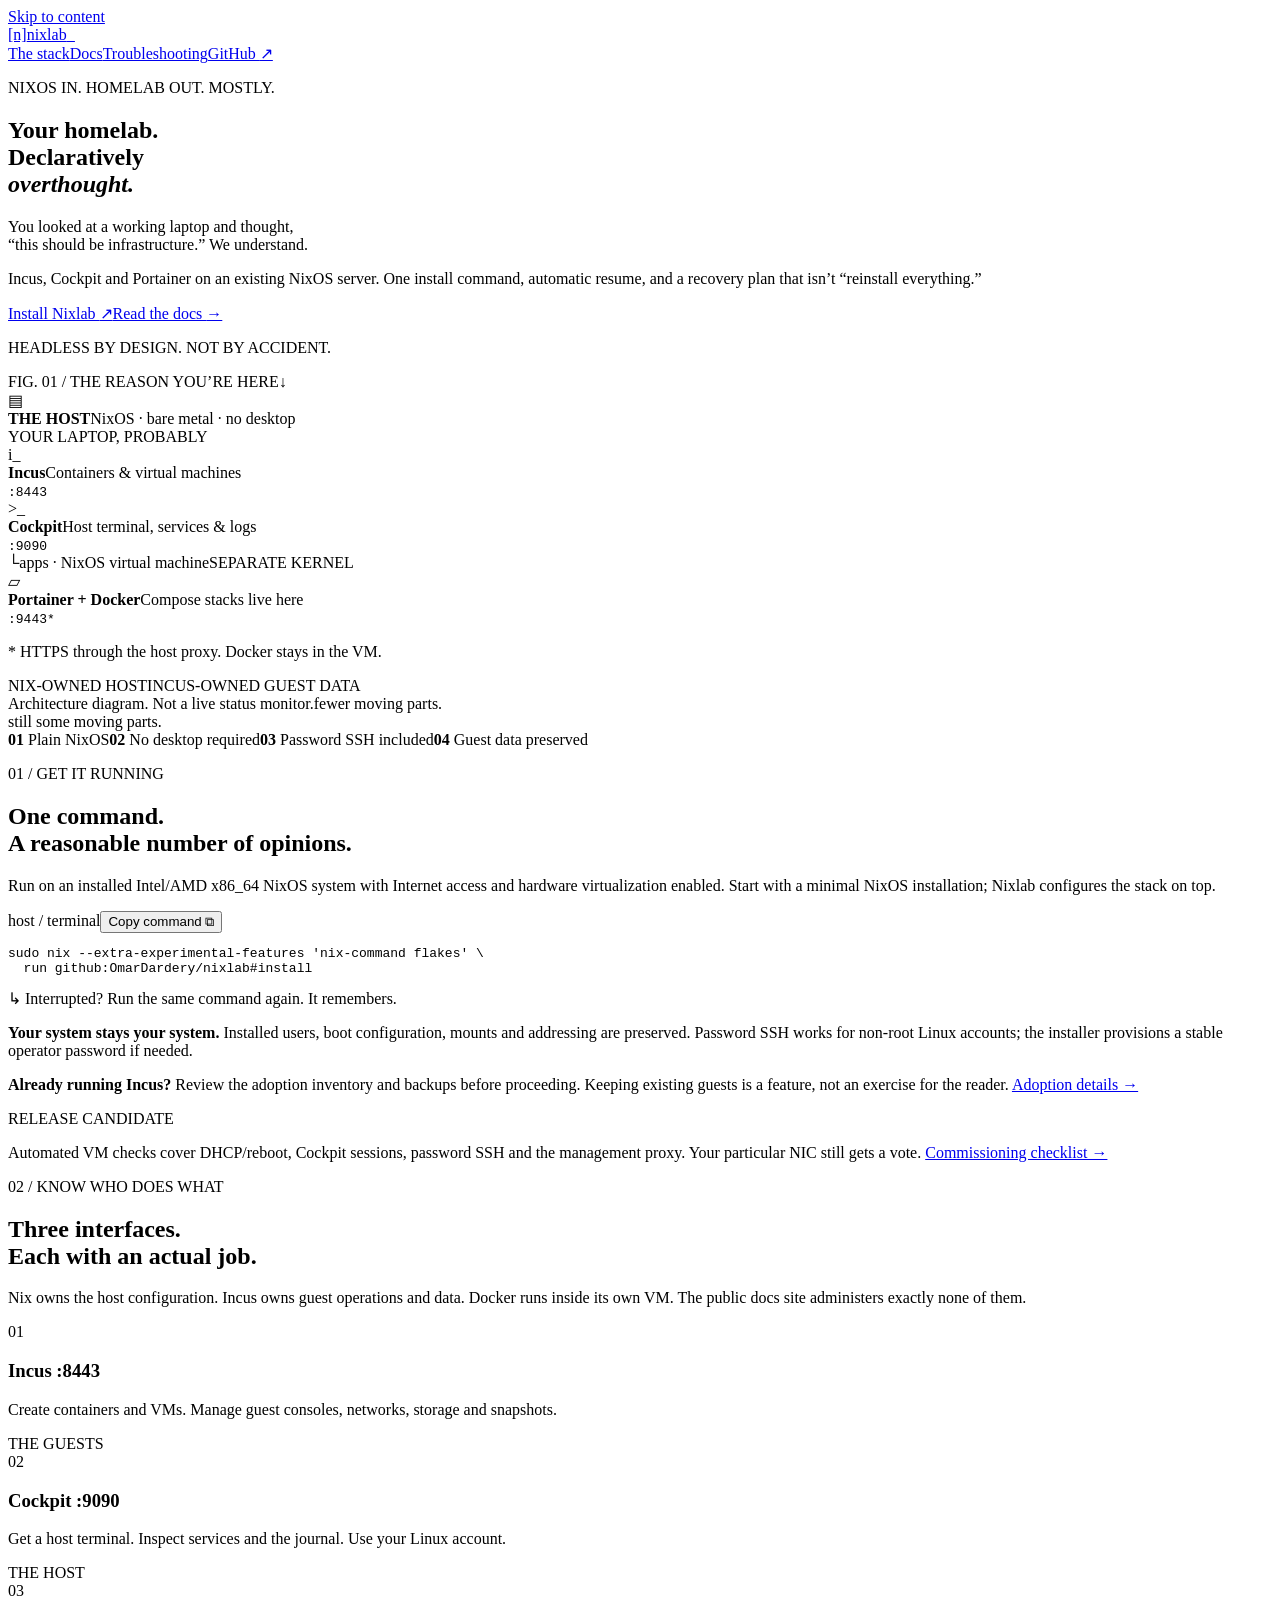
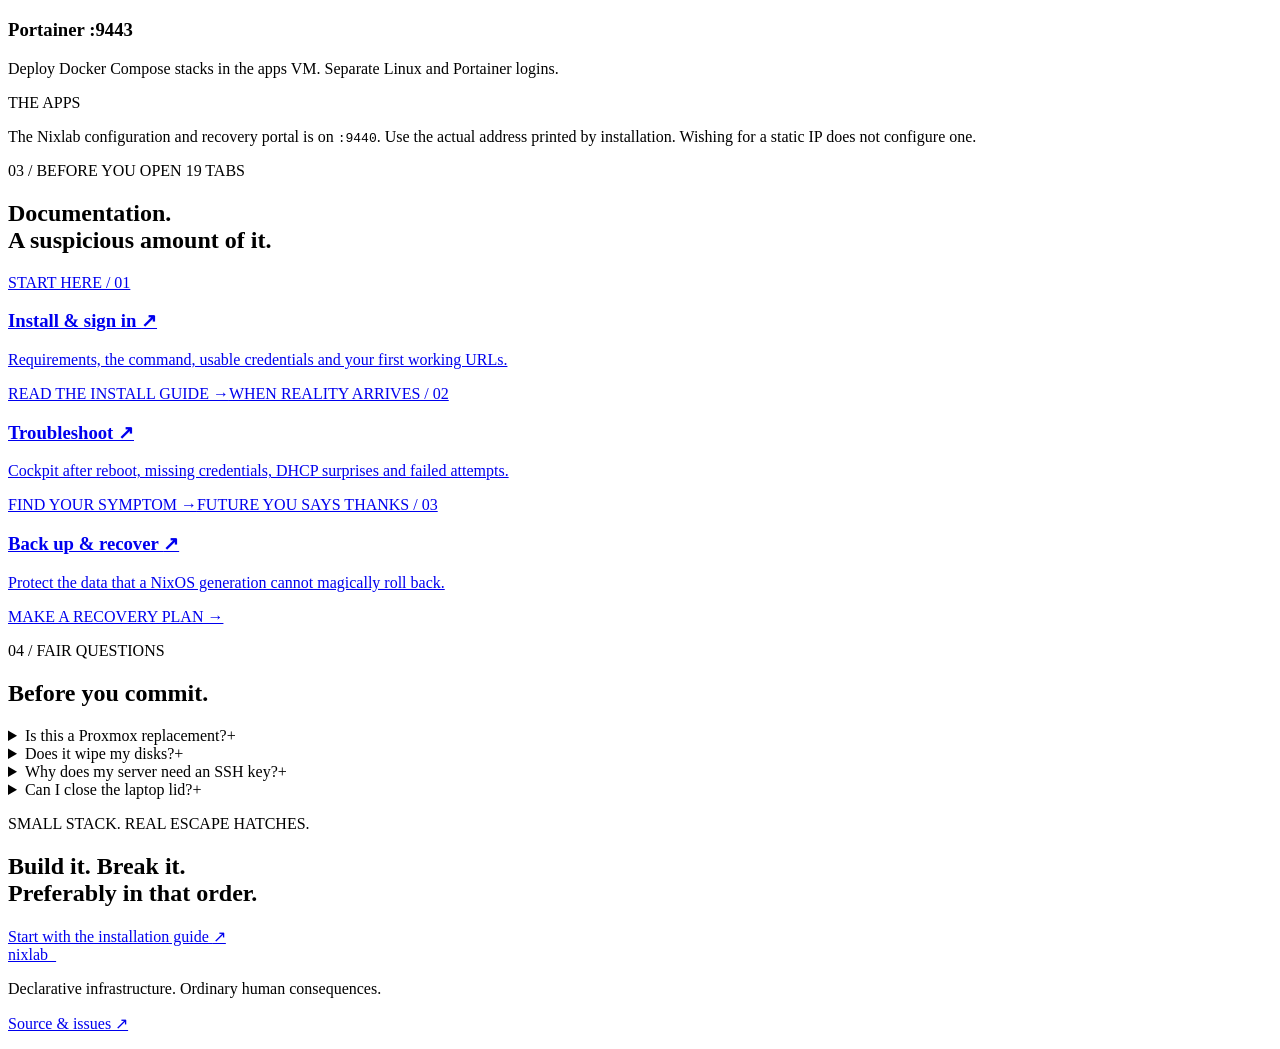
==== website/index.html @ 19901e80 "Add a lightly self-deprecating Nixlab website, searchable docs and GitHub Pages deployment" ====
<!doctype html>
<html lang="en">
<head>
  <meta charset="utf-8">
  <meta name="viewport" content="width=device-width, initial-scale=1">
  <meta name="theme-color" content="#111310">
  <meta name="description" content="Nixlab turns an installed NixOS server into an Incus, Cockpit and Portainer homelab. One command, preserved guests, and actual troubleshooting docs.">
  <meta property="og:title" content="Nixlab — Your homelab. Declaratively overthought.">
  <meta property="og:description" content="Incus, Cockpit and Portainer on plain NixOS. A small stack with a suspiciously well-documented recovery plan.">
  <meta property="og:type" content="website">
  <meta property="og:url" content="https://nixlab.dardery.work/">
  <link rel="canonical" href="https://nixlab.dardery.work/">
  <link rel="icon" href="@@BASE@@/assets/favicon.svg" type="image/svg+xml">
  <link rel="stylesheet" href="@@BASE@@/assets/style.css">
  <script defer src="@@BASE@@/assets/site.js"></script>
  <title>Nixlab — Your homelab. Declaratively overthought.</title>
</head>
<body>
  <a class="skip-link" href="#main">Skip to content</a>
  <header class="site-header"><div class="header-inner">
    <a class="brand" href="@@BASE@@/" aria-label="Nixlab home"><span class="brand-mark" aria-hidden="true">[n]</span>nixlab<span class="brand-cursor" aria-hidden="true">_</span></a>
    <nav aria-label="Main navigation"><a class="hide-small" href="#stack">The stack</a><a href="@@BASE@@/docs/">Docs</a><a class="hide-small" href="@@BASE@@/docs/troubleshooting/">Troubleshooting</a><a class="github-link" href="https://github.com/OmarDardery/nixlab">GitHub <span aria-hidden="true">↗</span></a></nav>
  </div></header>
  <main id="main">
    <section class="hero section-wrap">
      <div class="hero-copy">
        <p class="eyebrow"><span class="square" aria-hidden="true"></span> NIXOS IN. HOMELAB OUT. MOSTLY.</p>
        <h1>Your homelab.<br>Declaratively<br><em>overthought.</em></h1>
        <p class="hero-intro">You looked at a working laptop and thought,<br class="hide-small"> “this should be infrastructure.” We understand.</p>
        <p class="hero-detail">Incus, Cockpit and Portainer on an existing NixOS server. One install command, automatic resume, and a recovery plan that isn’t “reinstall everything.”</p>
        <div class="hero-actions"><a class="button button-primary" href="#install">Install Nixlab <span aria-hidden="true">↗</span></a><a class="text-link" href="@@BASE@@/docs/">Read the docs <span aria-hidden="true">→</span></a></div>
        <p class="hero-footnote">HEADLESS BY DESIGN. NOT BY ACCIDENT.</p>
      </div>
      <div class="stack-illustration" aria-label="NixOS host runs Incus and Cockpit, with Docker and Portainer in an apps VM">
        <div class="map-label"><span>FIG. 01 / THE REASON YOU’RE HERE</span><span aria-hidden="true">↓</span></div>
        <div class="host-box">
          <div class="host-heading"><span class="server-glyph" aria-hidden="true">▤</span><div><strong>THE HOST</strong><span>NixOS · bare metal · no desktop</span></div><span class="small-tag">YOUR LAPTOP, PROBABLY</span></div>
          <div class="service-row"><div class="service-symbol" aria-hidden="true">i_</div><div><strong>Incus</strong><span>Containers &amp; virtual machines</span></div><code>:8443</code></div>
          <div class="service-row"><div class="service-symbol" aria-hidden="true">&gt;_</div><div><strong>Cockpit</strong><span>Host terminal, services &amp; logs</span></div><code>:9090</code></div>
          <div class="vm-connector"><span aria-hidden="true">└</span><span>apps · NixOS virtual machine</span><span class="vm-isolation">SEPARATE KERNEL</span></div>
          <div class="vm-box"><div class="service-row"><div class="service-symbol" aria-hidden="true">▱</div><div><strong>Portainer + Docker</strong><span>Compose stacks live here</span></div><code>:9443*</code></div><p>* HTTPS through the host proxy. Docker stays in the VM.</p></div>
          <div class="host-bottom"><span><span class="small-square" aria-hidden="true"></span> NIX-OWNED HOST</span><span>INCUS-OWNED GUEST DATA</span></div>
        </div>
        <div class="map-caption"><span>Architecture diagram. Not a live status monitor.</span><span class="hand-note">fewer moving parts.<br>still some moving parts.</span></div>
      </div>
    </section>
    <div class="spec-strip"><div class="section-wrap"><span><b>01</b> Plain NixOS</span><span><b>02</b> No desktop required</span><span><b>03</b> Password SSH included</span><span><b>04</b> Guest data preserved</span></div></div>
    <section id="install" class="install-section section-wrap">
      <div class="section-heading"><p class="eyebrow">01 / GET IT RUNNING</p><h2>One command.<br><span>A reasonable number of opinions.</span></h2><p>Run on an installed Intel/AMD x86_64 NixOS system with Internet access and hardware virtualization enabled. Start with a minimal NixOS installation; Nixlab configures the stack on top.</p></div>
      <div class="install-panel">
        <div class="terminal-bar"><span><span class="terminal-dot" aria-hidden="true"></span> host / terminal</span><button class="copy-button" type="button" data-copy="install-command" aria-label="Copy install command">Copy command <span aria-hidden="true">⧉</span></button></div>
        <pre><code id="install-command">sudo nix --extra-experimental-features 'nix-command flakes' \
  run github:OmarDardery/nixlab#install</code></pre>
        <div class="terminal-note"><span aria-hidden="true">↳</span> Interrupted? Run the same command again. It remembers.</div>
      </div>
      <div class="install-notes"><p><strong>Your system stays your system.</strong> Installed users, boot configuration, mounts and addressing are preserved. Password SSH works for non-root Linux accounts; the installer provisions a stable operator password if needed.</p><p><strong>Already running Incus?</strong> Review the adoption inventory and backups before proceeding. Keeping existing guests is a feature, not an exercise for the reader. <a href="@@BASE@@/docs/plain-nixos/#adopt-an-existing-incus-host">Adoption details →</a></p></div>
      <div class="inline-note"><span class="small-tag">RELEASE CANDIDATE</span><p>Automated VM checks cover DHCP/reboot, Cockpit sessions, password SSH and the management proxy. Your particular NIC still gets a vote. <a href="@@BASE@@/docs/commissioning/">Commissioning checklist →</a></p></div>
    </section>
    <section id="stack" class="stack-section section-wrap">
      <div class="section-heading split-heading"><div><p class="eyebrow">02 / KNOW WHO DOES WHAT</p><h2>Three interfaces.<br><span>Each with an actual job.</span></h2></div><p>Nix owns the host configuration. Incus owns guest operations and data. Docker runs inside its own VM. The public docs site administers exactly none of them.</p></div>
      <div class="stack-table">
        <article><span class="row-index">01</span><div><h3>Incus <span>:8443</span></h3><p>Create containers and VMs. Manage guest consoles, networks, storage and snapshots.</p></div><span class="row-role">THE GUESTS</span></article>
        <article><span class="row-index">02</span><div><h3>Cockpit <span>:9090</span></h3><p>Get a host terminal. Inspect services and the journal. Use your Linux account.</p></div><span class="row-role">THE HOST</span></article>
        <article><span class="row-index">03</span><div><h3>Portainer <span>:9443</span></h3><p>Deploy Docker Compose stacks in the apps VM. Separate Linux and Portainer logins.</p></div><span class="row-role">THE APPS</span></article>
      </div>
      <p class="section-caption">The Nixlab configuration and recovery portal is on <code>:9440</code>. Use the actual address printed by installation. Wishing for a static IP does not configure one.</p>
    </section>
    <section class="docs-section section-wrap">
      <div class="section-heading"><p class="eyebrow">03 / BEFORE YOU OPEN 19 TABS</p><h2>Documentation.<br><span>A suspicious amount of it.</span></h2></div>
      <div class="doc-cards"><a href="@@BASE@@/docs/plain-nixos/"><span class="card-label">START HERE / 01</span><h3>Install &amp; sign in <span aria-hidden="true">↗</span></h3><p>Requirements, the command, usable credentials and your first working URLs.</p><span class="card-bottom">READ THE INSTALL GUIDE →</span></a><a href="@@BASE@@/docs/troubleshooting/"><span class="card-label">WHEN REALITY ARRIVES / 02</span><h3>Troubleshoot <span aria-hidden="true">↗</span></h3><p>Cockpit after reboot, missing credentials, DHCP surprises and failed attempts.</p><span class="card-bottom">FIND YOUR SYMPTOM →</span></a><a href="@@BASE@@/docs/recovery/"><span class="card-label">FUTURE YOU SAYS THANKS / 03</span><h3>Back up &amp; recover <span aria-hidden="true">↗</span></h3><p>Protect the data that a NixOS generation cannot magically roll back.</p><span class="card-bottom">MAKE A RECOVERY PLAN →</span></a></div>
    </section>
    <section class="faq-section section-wrap"><div><p class="eyebrow">04 / FAIR QUESTIONS</p><h2>Before you commit.</h2></div><div class="faq-list">
      <details><summary>Is this a Proxmox replacement?<span aria-hidden="true">+</span></summary><p>It is a single-host NixOS platform built on Incus, with different trade-offs and a release-candidate status. Read the <a href="@@BASE@@/docs/architecture/">architecture</a> and <a href="@@BASE@@/docs/migration/">migration guide</a> before replacing a working host.</p></details>
      <details><summary>Does it wipe my disks?<span aria-hidden="true">+</span></summary><p>The single-command installer does not format disks. It preserves the installed system and uses a directory storage pool by default. Existing Incus state needs explicit adoption and backups.</p></details>
      <details><summary>Why does my server need an SSH key?<span aria-hidden="true">+</span></summary><p>It does not need one for the default installation. Non-root Linux password login is enabled. Keys are optional client identities for remote administration; generating a server key will not let your laptop log in.</p></details>
      <details><summary>Can I close the laptop lid?<span aria-hidden="true">+</span></summary><p>The installer enables lid-closed operation, and the host configuration disables suspend and hibernation. Check cooling, power and battery behavior on your actual hardware. It remains a laptop, despite the promotion.</p></details>
    </div></section>
    <section class="last-call section-wrap"><p class="eyebrow">SMALL STACK. REAL ESCAPE HATCHES.</p><h2>Build it. Break it.<br><span>Preferably in that order.</span></h2><a class="button button-primary" href="@@BASE@@/docs/plain-nixos/">Start with the installation guide <span aria-hidden="true">↗</span></a></section>
  </main>
  <footer class="site-footer section-wrap"><a class="brand" href="@@BASE@@/">nixlab<span class="brand-cursor" aria-hidden="true">_</span></a><p>Declarative infrastructure. Ordinary human consequences.</p><a href="https://github.com/OmarDardery/nixlab">Source &amp; issues ↗</a></footer>
  <p class="sr-only" id="announcer" role="status" aria-live="polite"></p>
</body></html>
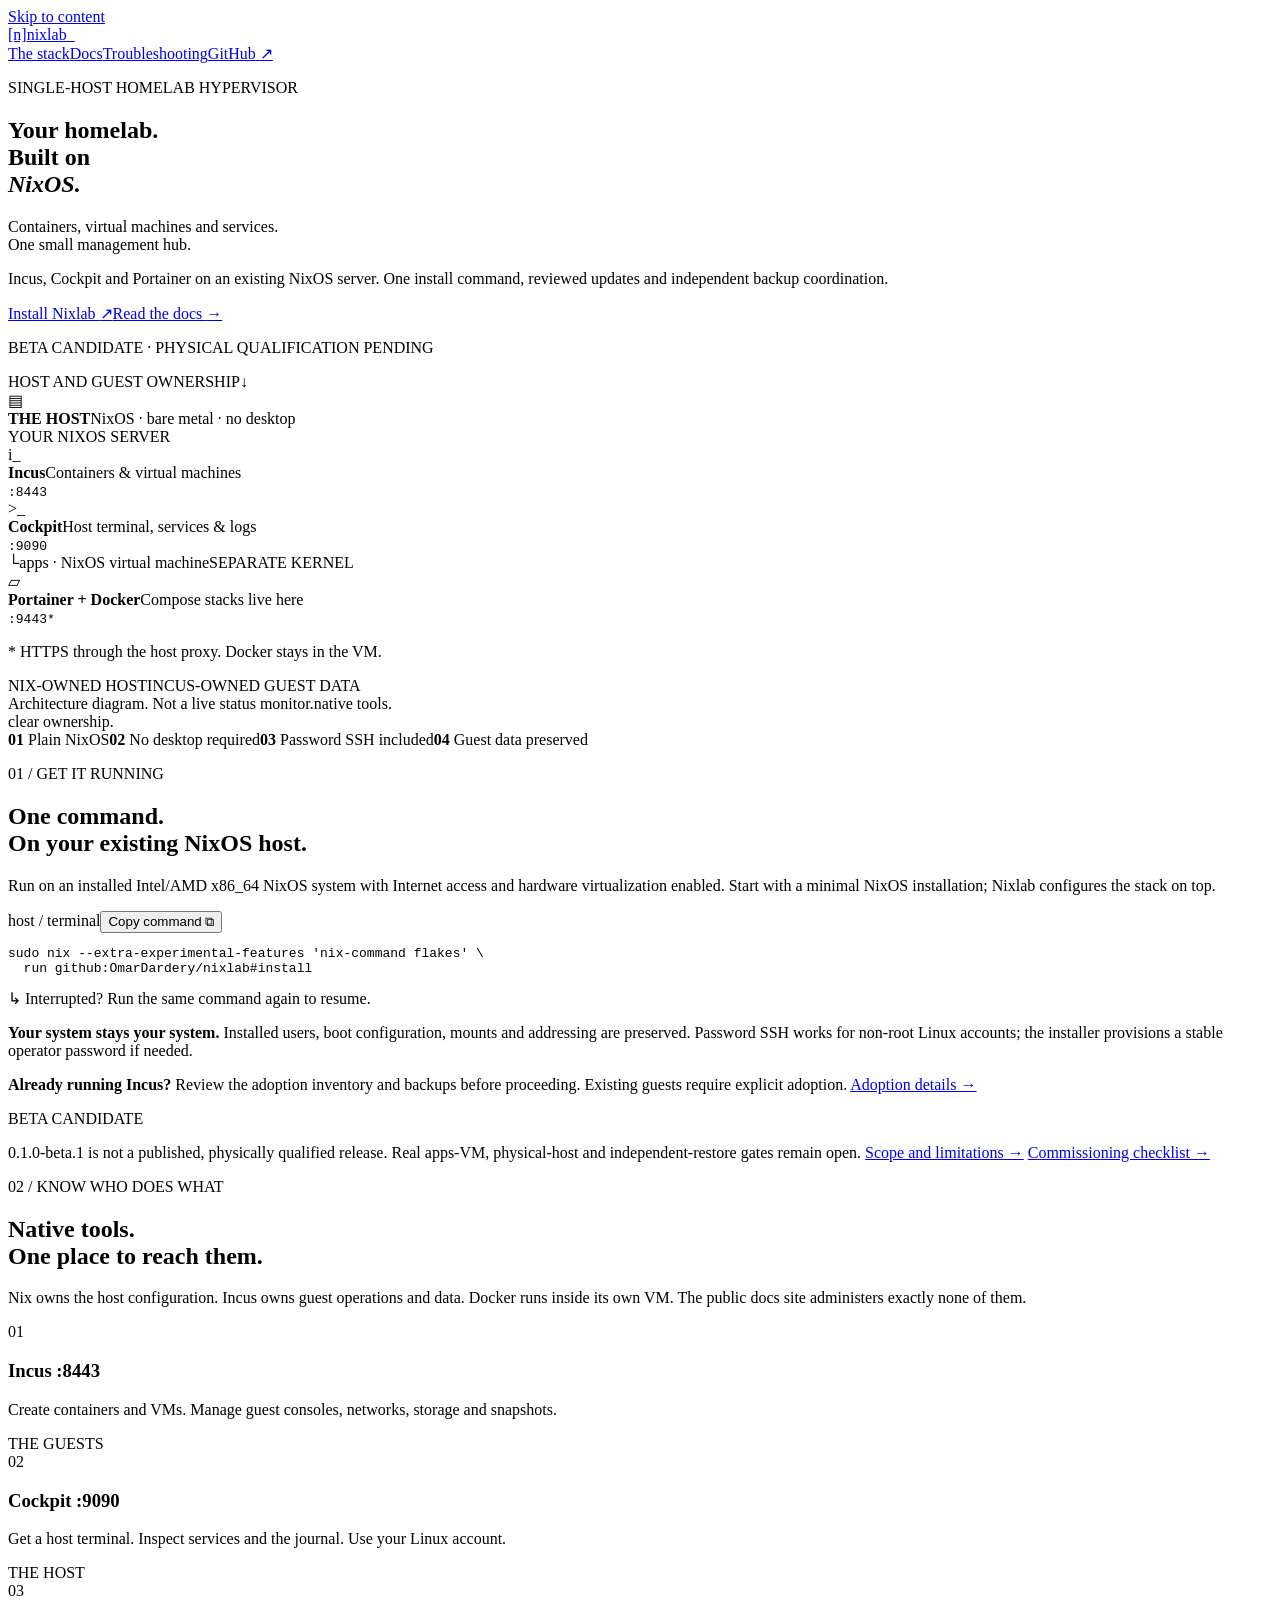
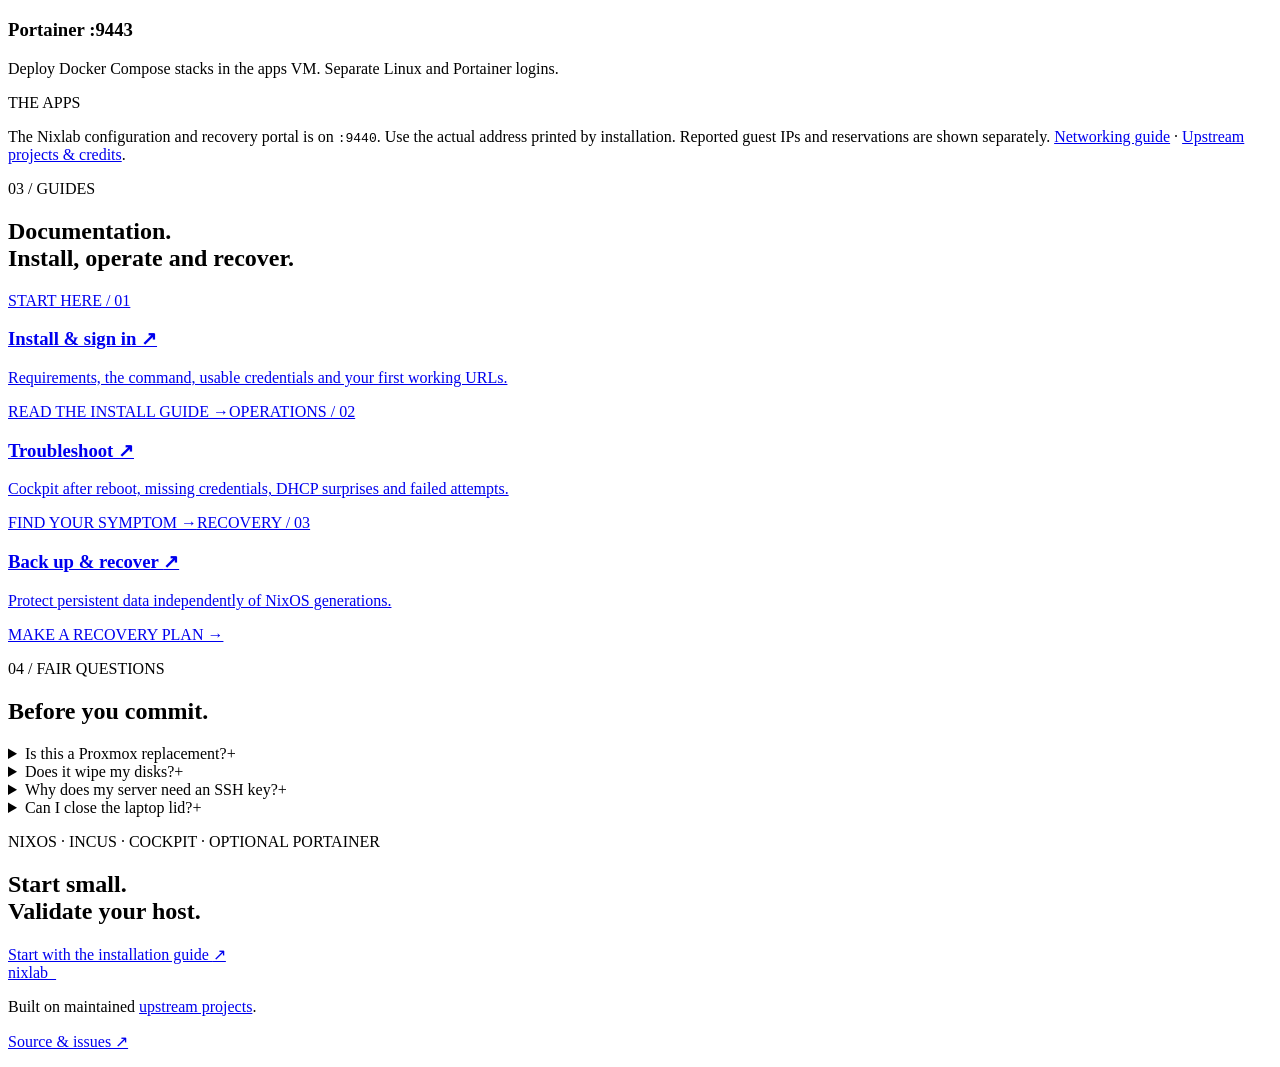
==== commit 232fe5d3: "Prepare minimal single-host beta candidate console with native tools and guest IP inventory" ====
--- a/website/index.html
+++ b/website/index.html
@@ -5,15 +5,15 @@
   <meta name="viewport" content="width=device-width, initial-scale=1">
   <meta name="theme-color" content="#111310">
   <meta name="description" content="Nixlab turns an installed NixOS server into an Incus, Cockpit and Portainer homelab. One command, preserved guests, and actual troubleshooting docs.">
-  <meta property="og:title" content="Nixlab — Your homelab. Declaratively overthought.">
-  <meta property="og:description" content="Incus, Cockpit and Portainer on plain NixOS. A small stack with a suspiciously well-documented recovery plan.">
+  <meta property="og:title" content="Nixlab — A NixOS hypervisor for homelabs.">
+  <meta property="og:description" content="Incus, Cockpit and Portainer on plain NixOS. Native management tools with reviewed host configuration and recovery guidance.">
   <meta property="og:type" content="website">
   <meta property="og:url" content="https://nixlab.dardery.work/">
   <link rel="canonical" href="https://nixlab.dardery.work/">
   <link rel="icon" href="@@BASE@@/assets/favicon.svg" type="image/svg+xml">
-  <link rel="stylesheet" href="@@BASE@@/assets/style.css">
+  <link rel="stylesheet" href="@@BASE@@/assets/brand.css"><link rel="stylesheet" href="@@BASE@@/assets/style.css">
   <script defer src="@@BASE@@/assets/site.js"></script>
-  <title>Nixlab — Your homelab. Declaratively overthought.</title>
+  <title>Nixlab — A NixOS hypervisor for homelabs.</title>
 </head>
 <body>
   <a class="skip-link" href="#main">Skip to content</a>
@@ -24,59 +24,59 @@
   <main id="main">
     <section class="hero section-wrap">
       <div class="hero-copy">
-        <p class="eyebrow"><span class="square" aria-hidden="true"></span> NIXOS IN. HOMELAB OUT. MOSTLY.</p>
-        <h1>Your homelab.<br>Declaratively<br><em>overthought.</em></h1>
-        <p class="hero-intro">You looked at a working laptop and thought,<br class="hide-small"> “this should be infrastructure.” We understand.</p>
-        <p class="hero-detail">Incus, Cockpit and Portainer on an existing NixOS server. One install command, automatic resume, and a recovery plan that isn’t “reinstall everything.”</p>
+        <p class="eyebrow"><span class="square" aria-hidden="true"></span> SINGLE-HOST HOMELAB HYPERVISOR</p>
+        <h1>Your homelab.<br>Built on<br><em>NixOS.</em></h1>
+        <p class="hero-intro">Containers, virtual machines and services.<br class="hide-small"> One small management hub.</p>
+        <p class="hero-detail">Incus, Cockpit and Portainer on an existing NixOS server. One install command, reviewed updates and independent backup coordination.</p>
         <div class="hero-actions"><a class="button button-primary" href="#install">Install Nixlab <span aria-hidden="true">↗</span></a><a class="text-link" href="@@BASE@@/docs/">Read the docs <span aria-hidden="true">→</span></a></div>
-        <p class="hero-footnote">HEADLESS BY DESIGN. NOT BY ACCIDENT.</p>
+        <p class="hero-footnote">BETA CANDIDATE · PHYSICAL QUALIFICATION PENDING</p>
       </div>
       <div class="stack-illustration" aria-label="NixOS host runs Incus and Cockpit, with Docker and Portainer in an apps VM">
-        <div class="map-label"><span>FIG. 01 / THE REASON YOU’RE HERE</span><span aria-hidden="true">↓</span></div>
+        <div class="map-label"><span>HOST AND GUEST OWNERSHIP</span><span aria-hidden="true">↓</span></div>
         <div class="host-box">
-          <div class="host-heading"><span class="server-glyph" aria-hidden="true">▤</span><div><strong>THE HOST</strong><span>NixOS · bare metal · no desktop</span></div><span class="small-tag">YOUR LAPTOP, PROBABLY</span></div>
+          <div class="host-heading"><span class="server-glyph" aria-hidden="true">▤</span><div><strong>THE HOST</strong><span>NixOS · bare metal · no desktop</span></div><span class="small-tag">YOUR NIXOS SERVER</span></div>
           <div class="service-row"><div class="service-symbol" aria-hidden="true">i_</div><div><strong>Incus</strong><span>Containers &amp; virtual machines</span></div><code>:8443</code></div>
           <div class="service-row"><div class="service-symbol" aria-hidden="true">&gt;_</div><div><strong>Cockpit</strong><span>Host terminal, services &amp; logs</span></div><code>:9090</code></div>
           <div class="vm-connector"><span aria-hidden="true">└</span><span>apps · NixOS virtual machine</span><span class="vm-isolation">SEPARATE KERNEL</span></div>
           <div class="vm-box"><div class="service-row"><div class="service-symbol" aria-hidden="true">▱</div><div><strong>Portainer + Docker</strong><span>Compose stacks live here</span></div><code>:9443*</code></div><p>* HTTPS through the host proxy. Docker stays in the VM.</p></div>
           <div class="host-bottom"><span><span class="small-square" aria-hidden="true"></span> NIX-OWNED HOST</span><span>INCUS-OWNED GUEST DATA</span></div>
         </div>
-        <div class="map-caption"><span>Architecture diagram. Not a live status monitor.</span><span class="hand-note">fewer moving parts.<br>still some moving parts.</span></div>
+        <div class="map-caption"><span>Architecture diagram. Not a live status monitor.</span><span class="hand-note">native tools.<br>clear ownership.</span></div>
       </div>
     </section>
     <div class="spec-strip"><div class="section-wrap"><span><b>01</b> Plain NixOS</span><span><b>02</b> No desktop required</span><span><b>03</b> Password SSH included</span><span><b>04</b> Guest data preserved</span></div></div>
     <section id="install" class="install-section section-wrap">
-      <div class="section-heading"><p class="eyebrow">01 / GET IT RUNNING</p><h2>One command.<br><span>A reasonable number of opinions.</span></h2><p>Run on an installed Intel/AMD x86_64 NixOS system with Internet access and hardware virtualization enabled. Start with a minimal NixOS installation; Nixlab configures the stack on top.</p></div>
+      <div class="section-heading"><p class="eyebrow">01 / GET IT RUNNING</p><h2>One command.<br><span>On your existing NixOS host.</span></h2><p>Run on an installed Intel/AMD x86_64 NixOS system with Internet access and hardware virtualization enabled. Start with a minimal NixOS installation; Nixlab configures the stack on top.</p></div>
       <div class="install-panel">
         <div class="terminal-bar"><span><span class="terminal-dot" aria-hidden="true"></span> host / terminal</span><button class="copy-button" type="button" data-copy="install-command" aria-label="Copy install command">Copy command <span aria-hidden="true">⧉</span></button></div>
         <pre><code id="install-command">sudo nix --extra-experimental-features 'nix-command flakes' \
   run github:OmarDardery/nixlab#install</code></pre>
-        <div class="terminal-note"><span aria-hidden="true">↳</span> Interrupted? Run the same command again. It remembers.</div>
+        <div class="terminal-note"><span aria-hidden="true">↳</span> Interrupted? Run the same command again to resume.</div>
       </div>
-      <div class="install-notes"><p><strong>Your system stays your system.</strong> Installed users, boot configuration, mounts and addressing are preserved. Password SSH works for non-root Linux accounts; the installer provisions a stable operator password if needed.</p><p><strong>Already running Incus?</strong> Review the adoption inventory and backups before proceeding. Keeping existing guests is a feature, not an exercise for the reader. <a href="@@BASE@@/docs/plain-nixos/#adopt-an-existing-incus-host">Adoption details →</a></p></div>
-      <div class="inline-note"><span class="small-tag">RELEASE CANDIDATE</span><p>Automated VM checks cover DHCP/reboot, Cockpit sessions, password SSH and the management proxy. Your particular NIC still gets a vote. <a href="@@BASE@@/docs/commissioning/">Commissioning checklist →</a></p></div>
+      <div class="install-notes"><p><strong>Your system stays your system.</strong> Installed users, boot configuration, mounts and addressing are preserved. Password SSH works for non-root Linux accounts; the installer provisions a stable operator password if needed.</p><p><strong>Already running Incus?</strong> Review the adoption inventory and backups before proceeding. Existing guests require explicit adoption. <a href="@@BASE@@/docs/plain-nixos/#adopt-an-existing-incus-host">Adoption details →</a></p></div>
+      <div class="inline-note"><span class="small-tag">BETA CANDIDATE</span><p>0.1.0-beta.1 is not a published, physically qualified release. Real apps-VM, physical-host and independent-restore gates remain open. <a href="@@BASE@@/docs/beta/">Scope and limitations →</a> <a href="@@BASE@@/docs/commissioning/">Commissioning checklist →</a></p></div>
     </section>
     <section id="stack" class="stack-section section-wrap">
-      <div class="section-heading split-heading"><div><p class="eyebrow">02 / KNOW WHO DOES WHAT</p><h2>Three interfaces.<br><span>Each with an actual job.</span></h2></div><p>Nix owns the host configuration. Incus owns guest operations and data. Docker runs inside its own VM. The public docs site administers exactly none of them.</p></div>
+      <div class="section-heading split-heading"><div><p class="eyebrow">02 / KNOW WHO DOES WHAT</p><h2>Native tools.<br><span>One place to reach them.</span></h2></div><p>Nix owns the host configuration. Incus owns guest operations and data. Docker runs inside its own VM. The public docs site administers exactly none of them.</p></div>
       <div class="stack-table">
         <article><span class="row-index">01</span><div><h3>Incus <span>:8443</span></h3><p>Create containers and VMs. Manage guest consoles, networks, storage and snapshots.</p></div><span class="row-role">THE GUESTS</span></article>
         <article><span class="row-index">02</span><div><h3>Cockpit <span>:9090</span></h3><p>Get a host terminal. Inspect services and the journal. Use your Linux account.</p></div><span class="row-role">THE HOST</span></article>
         <article><span class="row-index">03</span><div><h3>Portainer <span>:9443</span></h3><p>Deploy Docker Compose stacks in the apps VM. Separate Linux and Portainer logins.</p></div><span class="row-role">THE APPS</span></article>
       </div>
-      <p class="section-caption">The Nixlab configuration and recovery portal is on <code>:9440</code>. Use the actual address printed by installation. Wishing for a static IP does not configure one.</p>
+      <p class="section-caption">The Nixlab configuration and recovery portal is on <code>:9440</code>. Use the actual address printed by installation. Reported guest IPs and reservations are shown separately. <a href="@@BASE@@/docs/networking/">Networking guide</a> · <a href="@@BASE@@/docs/projects/">Upstream projects &amp; credits</a>.</p>
     </section>
     <section class="docs-section section-wrap">
-      <div class="section-heading"><p class="eyebrow">03 / BEFORE YOU OPEN 19 TABS</p><h2>Documentation.<br><span>A suspicious amount of it.</span></h2></div>
-      <div class="doc-cards"><a href="@@BASE@@/docs/plain-nixos/"><span class="card-label">START HERE / 01</span><h3>Install &amp; sign in <span aria-hidden="true">↗</span></h3><p>Requirements, the command, usable credentials and your first working URLs.</p><span class="card-bottom">READ THE INSTALL GUIDE →</span></a><a href="@@BASE@@/docs/troubleshooting/"><span class="card-label">WHEN REALITY ARRIVES / 02</span><h3>Troubleshoot <span aria-hidden="true">↗</span></h3><p>Cockpit after reboot, missing credentials, DHCP surprises and failed attempts.</p><span class="card-bottom">FIND YOUR SYMPTOM →</span></a><a href="@@BASE@@/docs/recovery/"><span class="card-label">FUTURE YOU SAYS THANKS / 03</span><h3>Back up &amp; recover <span aria-hidden="true">↗</span></h3><p>Protect the data that a NixOS generation cannot magically roll back.</p><span class="card-bottom">MAKE A RECOVERY PLAN →</span></a></div>
+      <div class="section-heading"><p class="eyebrow">03 / GUIDES</p><h2>Documentation.<br><span>Install, operate and recover.</span></h2></div>
+      <div class="doc-cards"><a href="@@BASE@@/docs/plain-nixos/"><span class="card-label">START HERE / 01</span><h3>Install &amp; sign in <span aria-hidden="true">↗</span></h3><p>Requirements, the command, usable credentials and your first working URLs.</p><span class="card-bottom">READ THE INSTALL GUIDE →</span></a><a href="@@BASE@@/docs/troubleshooting/"><span class="card-label">OPERATIONS / 02</span><h3>Troubleshoot <span aria-hidden="true">↗</span></h3><p>Cockpit after reboot, missing credentials, DHCP surprises and failed attempts.</p><span class="card-bottom">FIND YOUR SYMPTOM →</span></a><a href="@@BASE@@/docs/recovery/"><span class="card-label">RECOVERY / 03</span><h3>Back up &amp; recover <span aria-hidden="true">↗</span></h3><p>Protect persistent data independently of NixOS generations.</p><span class="card-bottom">MAKE A RECOVERY PLAN →</span></a></div>
     </section>
     <section class="faq-section section-wrap"><div><p class="eyebrow">04 / FAIR QUESTIONS</p><h2>Before you commit.</h2></div><div class="faq-list">
-      <details><summary>Is this a Proxmox replacement?<span aria-hidden="true">+</span></summary><p>It is a single-host NixOS platform built on Incus, with different trade-offs and a release-candidate status. Read the <a href="@@BASE@@/docs/architecture/">architecture</a> and <a href="@@BASE@@/docs/migration/">migration guide</a> before replacing a working host.</p></details>
+      <details><summary>Is this a Proxmox replacement?<span aria-hidden="true">+</span></summary><p>It is a single-host NixOS platform built on Incus, with beta-candidate status. Full Proxmox feature parity and production readiness are not claimed. Read the <a href="@@BASE@@/docs/architecture/">architecture</a> and <a href="@@BASE@@/docs/migration/">migration guide</a> before replacing a working host.</p></details>
       <details><summary>Does it wipe my disks?<span aria-hidden="true">+</span></summary><p>The single-command installer does not format disks. It preserves the installed system and uses a directory storage pool by default. Existing Incus state needs explicit adoption and backups.</p></details>
       <details><summary>Why does my server need an SSH key?<span aria-hidden="true">+</span></summary><p>It does not need one for the default installation. Non-root Linux password login is enabled. Keys are optional client identities for remote administration; generating a server key will not let your laptop log in.</p></details>
-      <details><summary>Can I close the laptop lid?<span aria-hidden="true">+</span></summary><p>The installer enables lid-closed operation, and the host configuration disables suspend and hibernation. Check cooling, power and battery behavior on your actual hardware. It remains a laptop, despite the promotion.</p></details>
+      <details><summary>Can I close the laptop lid?<span aria-hidden="true">+</span></summary><p>The installer enables lid-closed operation, and the host configuration disables suspend and hibernation. Check cooling, power and battery behavior on your actual hardware. </p></details>
     </div></section>
-    <section class="last-call section-wrap"><p class="eyebrow">SMALL STACK. REAL ESCAPE HATCHES.</p><h2>Build it. Break it.<br><span>Preferably in that order.</span></h2><a class="button button-primary" href="@@BASE@@/docs/plain-nixos/">Start with the installation guide <span aria-hidden="true">↗</span></a></section>
+    <section class="last-call section-wrap"><p class="eyebrow">NIXOS · INCUS · COCKPIT · OPTIONAL PORTAINER</p><h2>Start small.<br><span>Validate your host.</span></h2><a class="button button-primary" href="@@BASE@@/docs/plain-nixos/">Start with the installation guide <span aria-hidden="true">↗</span></a></section>
   </main>
-  <footer class="site-footer section-wrap"><a class="brand" href="@@BASE@@/">nixlab<span class="brand-cursor" aria-hidden="true">_</span></a><p>Declarative infrastructure. Ordinary human consequences.</p><a href="https://github.com/OmarDardery/nixlab">Source &amp; issues ↗</a></footer>
+  <footer class="site-footer section-wrap"><a class="brand" href="@@BASE@@/">nixlab<span class="brand-cursor" aria-hidden="true">_</span></a><p>Built on maintained <a href="@@BASE@@/docs/projects/">upstream projects</a>.</p><a href="https://github.com/OmarDardery/nixlab">Source &amp; issues ↗</a></footer>
   <p class="sr-only" id="announcer" role="status" aria-live="polite"></p>
 </body></html>
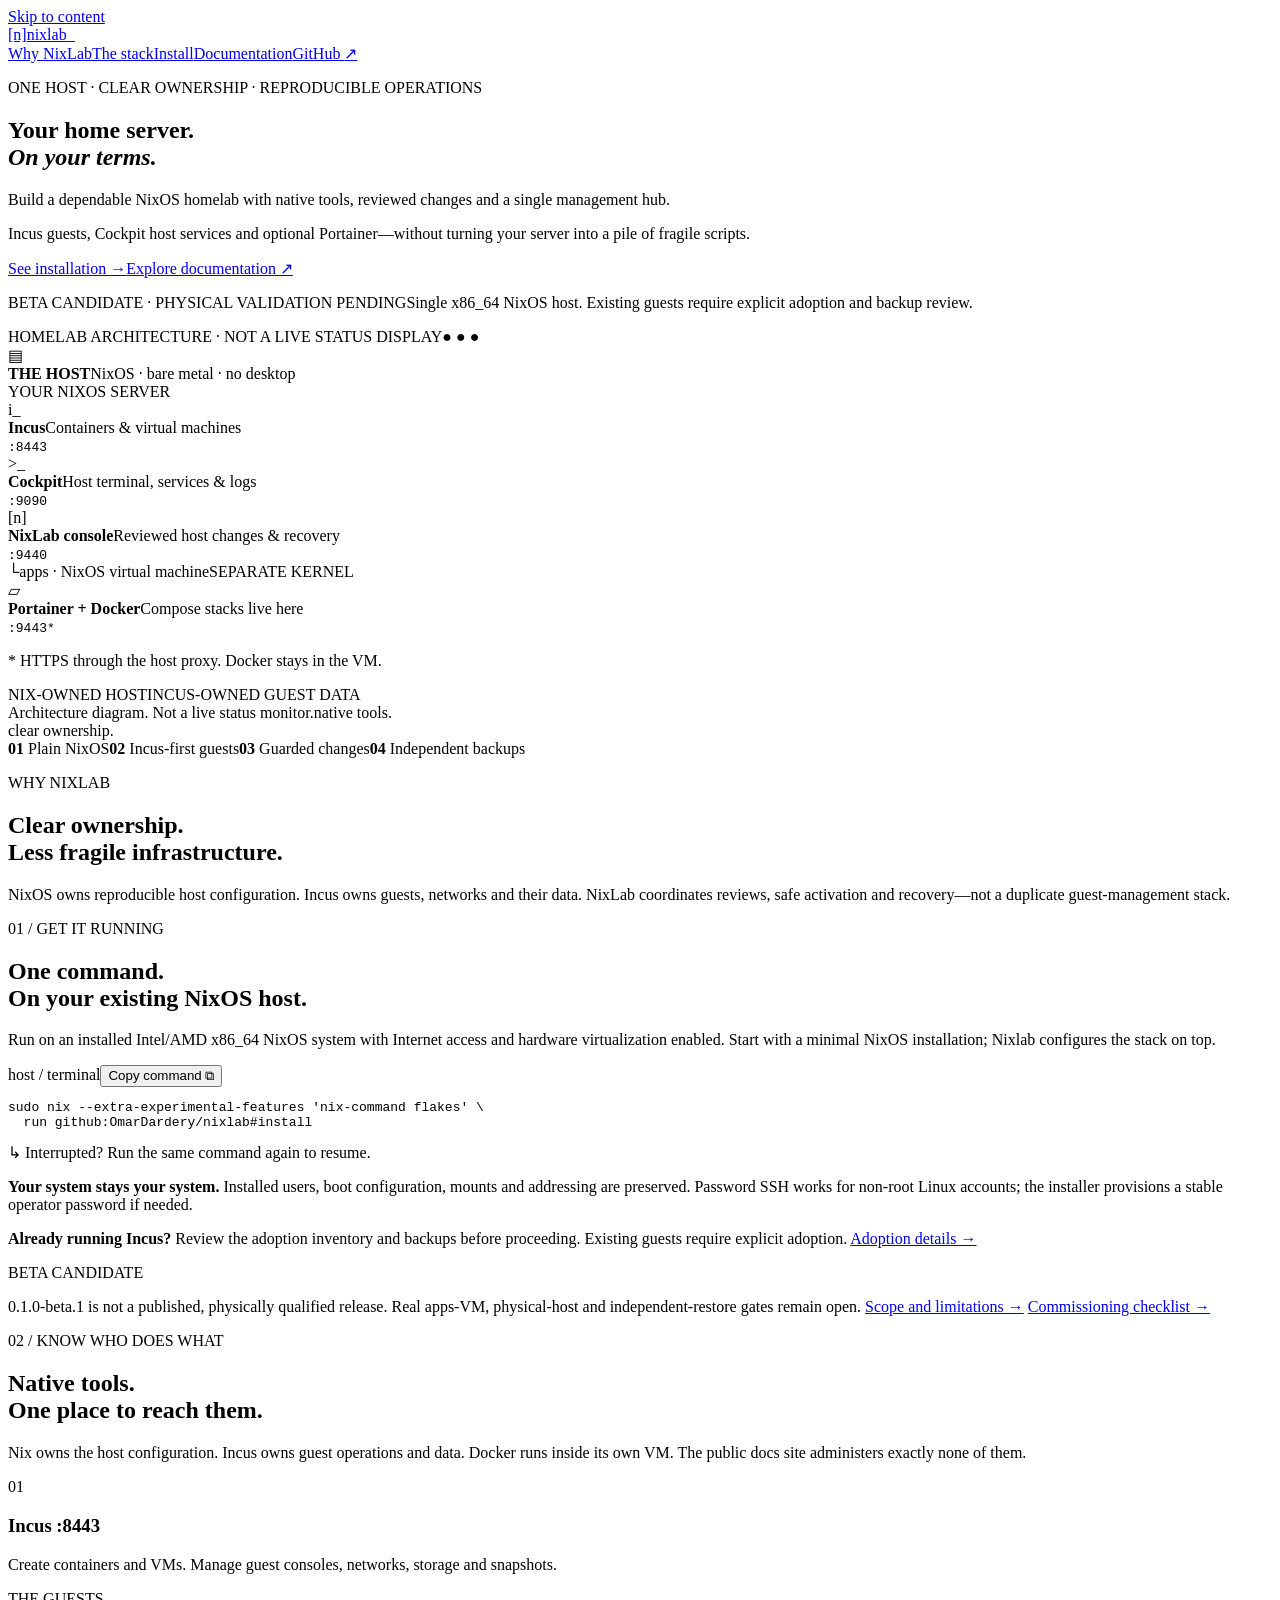
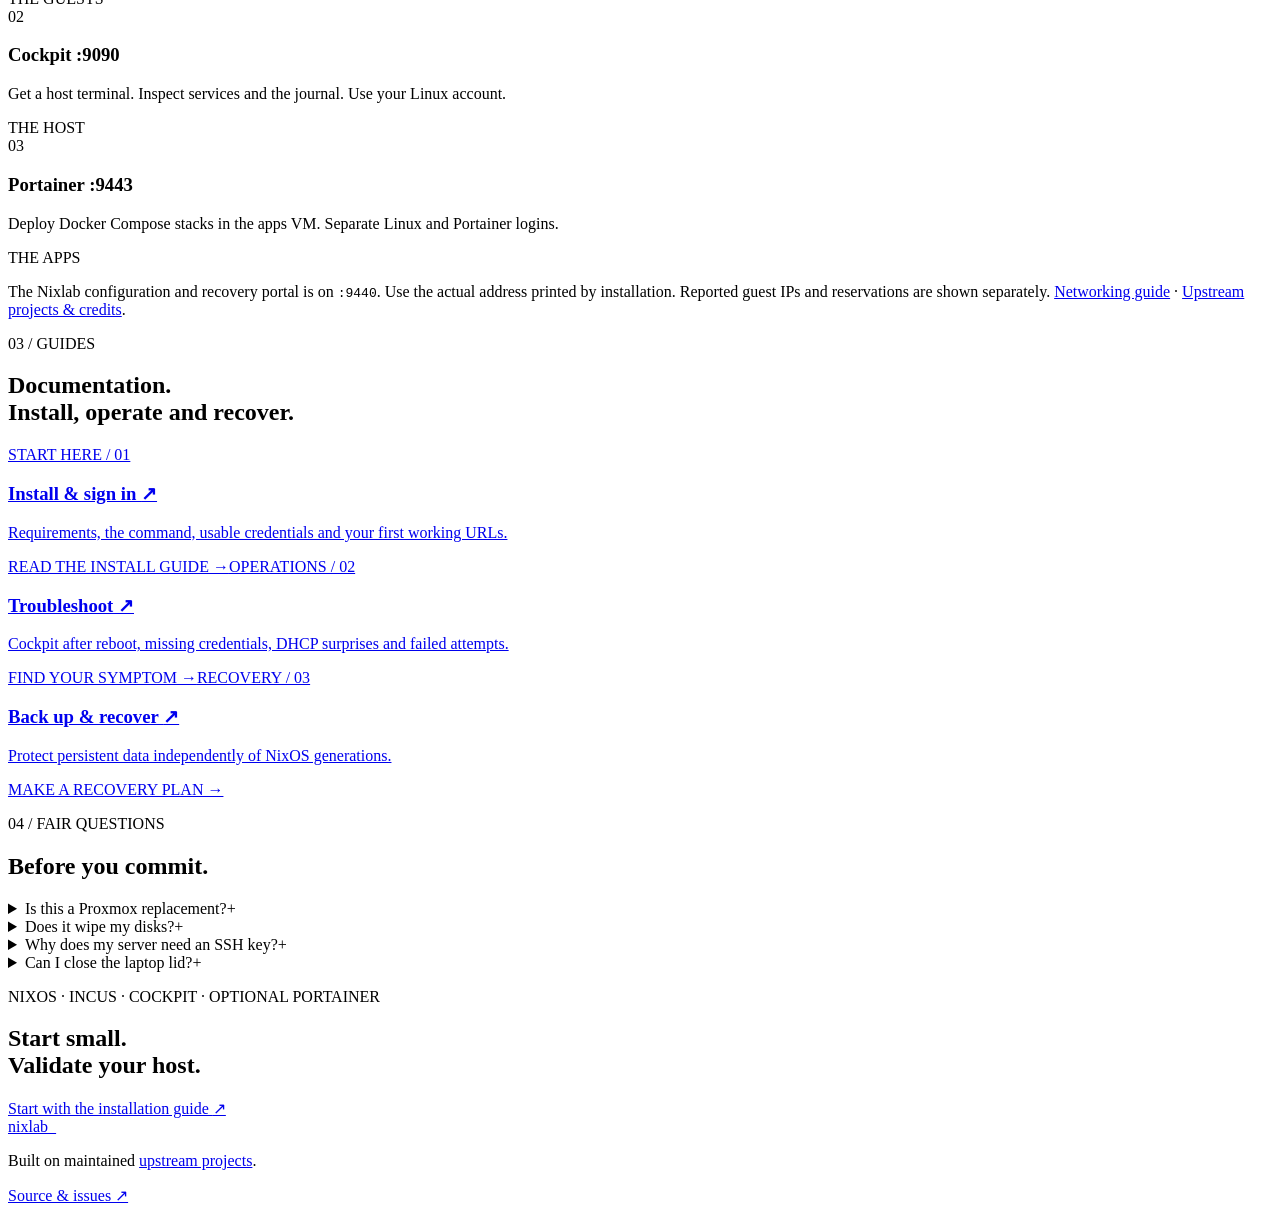
==== commit 48887137: "site: rewrite landing content with redesigned information hierarchy" ====
--- a/website/index.html
+++ b/website/index.html
@@ -3,7 +3,7 @@
 <head>
   <meta charset="utf-8">
   <meta name="viewport" content="width=device-width, initial-scale=1">
-  <meta name="theme-color" content="#111310">
+  <meta name="theme-color" content="#0e1116">
   <meta name="description" content="Nixlab turns an installed NixOS server into an Incus, Cockpit and Portainer homelab. One command, preserved guests, and actual troubleshooting docs.">
   <meta property="og:title" content="Nixlab — A NixOS hypervisor for homelabs.">
   <meta property="og:description" content="Incus, Cockpit and Portainer on plain NixOS. Native management tools with reviewed host configuration and recovery guidance.">
@@ -19,24 +19,24 @@
   <a class="skip-link" href="#main">Skip to content</a>
   <header class="site-header"><div class="header-inner">
     <a class="brand" href="@@BASE@@/" aria-label="Nixlab home"><span class="brand-mark" aria-hidden="true">[n]</span>nixlab<span class="brand-cursor" aria-hidden="true">_</span></a>
-    <nav aria-label="Main navigation"><a class="hide-small" href="#stack">The stack</a><a href="@@BASE@@/docs/">Docs</a><a class="hide-small" href="@@BASE@@/docs/troubleshooting/">Troubleshooting</a><a class="github-link" href="https://github.com/OmarDardery/nixlab">GitHub <span aria-hidden="true">↗</span></a></nav>
+    <nav aria-label="Main navigation"><a class="hide-small" href="#why">Why NixLab</a><a class="hide-small" href="#stack">The stack</a><a href="#install">Install</a><a href="@@BASE@@/docs/">Documentation</a><a class="github-link" href="https://github.com/OmarDardery/nixlab">GitHub <span aria-hidden="true">↗</span></a></nav>
   </div></header>
   <main id="main">
     <section class="hero section-wrap">
       <div class="hero-copy">
-        <p class="eyebrow"><span class="square" aria-hidden="true"></span> SINGLE-HOST HOMELAB HYPERVISOR</p>
-        <h1>Your homelab.<br>Built on<br><em>NixOS.</em></h1>
-        <p class="hero-intro">Containers, virtual machines and services.<br class="hide-small"> One small management hub.</p>
-        <p class="hero-detail">Incus, Cockpit and Portainer on an existing NixOS server. One install command, reviewed updates and independent backup coordination.</p>
-        <div class="hero-actions"><a class="button button-primary" href="#install">Install Nixlab <span aria-hidden="true">↗</span></a><a class="text-link" href="@@BASE@@/docs/">Read the docs <span aria-hidden="true">→</span></a></div>
-        <p class="hero-footnote">BETA CANDIDATE · PHYSICAL QUALIFICATION PENDING</p>
+        <p class="eyebrow"><span class="square" aria-hidden="true"></span> ONE HOST · CLEAR OWNERSHIP · REPRODUCIBLE OPERATIONS</p>
+        <h1>Your home server.<br><em>On your terms.</em></h1>
+        <p class="hero-intro">Build a dependable NixOS homelab with native tools, reviewed changes and a single management hub.</p>
+        <p class="hero-detail">Incus guests, Cockpit host services and optional Portainer—without turning your server into a pile of fragile scripts.</p>
+        <div class="hero-actions"><a class="button button-primary" href="#install">See installation <span aria-hidden="true">→</span></a><a class="text-link" href="@@BASE@@/docs/">Explore documentation <span aria-hidden="true">↗</span></a></div>
+        <p class="hero-footnote"><span class="beta-label">BETA CANDIDATE · PHYSICAL VALIDATION PENDING</span><span class="beta-explainer">Single x86_64 NixOS host. Existing guests require explicit adoption and backup review.</span></p>
       </div>
       <div class="stack-illustration" aria-label="NixOS host runs Incus and Cockpit, with Docker and Portainer in an apps VM">
-        <div class="map-label"><span>HOST AND GUEST OWNERSHIP</span><span aria-hidden="true">↓</span></div>
+        <div class="map-label"><span>HOMELAB ARCHITECTURE · NOT A LIVE STATUS DISPLAY</span><span aria-hidden="true">● ● ●</span></div>
         <div class="host-box">
           <div class="host-heading"><span class="server-glyph" aria-hidden="true">▤</span><div><strong>THE HOST</strong><span>NixOS · bare metal · no desktop</span></div><span class="small-tag">YOUR NIXOS SERVER</span></div>
           <div class="service-row"><div class="service-symbol" aria-hidden="true">i_</div><div><strong>Incus</strong><span>Containers &amp; virtual machines</span></div><code>:8443</code></div>
-          <div class="service-row"><div class="service-symbol" aria-hidden="true">&gt;_</div><div><strong>Cockpit</strong><span>Host terminal, services &amp; logs</span></div><code>:9090</code></div>
+          <div class="service-row"><div class="service-symbol" aria-hidden="true">&gt;_</div><div><strong>Cockpit</strong><span>Host terminal, services &amp; logs</span></div><code>:9090</code></div><div class="service-row"><div class="service-symbol" aria-hidden="true">[n]</div><div><strong>NixLab console</strong><span>Reviewed host changes &amp; recovery</span></div><code>:9440</code></div>
           <div class="vm-connector"><span aria-hidden="true">└</span><span>apps · NixOS virtual machine</span><span class="vm-isolation">SEPARATE KERNEL</span></div>
           <div class="vm-box"><div class="service-row"><div class="service-symbol" aria-hidden="true">▱</div><div><strong>Portainer + Docker</strong><span>Compose stacks live here</span></div><code>:9443*</code></div><p>* HTTPS through the host proxy. Docker stays in the VM.</p></div>
           <div class="host-bottom"><span><span class="small-square" aria-hidden="true"></span> NIX-OWNED HOST</span><span>INCUS-OWNED GUEST DATA</span></div>
@@ -44,8 +44,8 @@
         <div class="map-caption"><span>Architecture diagram. Not a live status monitor.</span><span class="hand-note">native tools.<br>clear ownership.</span></div>
       </div>
     </section>
-    <div class="spec-strip"><div class="section-wrap"><span><b>01</b> Plain NixOS</span><span><b>02</b> No desktop required</span><span><b>03</b> Password SSH included</span><span><b>04</b> Guest data preserved</span></div></div>
-    <section id="install" class="install-section section-wrap">
+    <div class="spec-strip"><div class="section-wrap"><span><b>01</b> Plain NixOS</span><span><b>02</b> Incus-first guests</span><span><b>03</b> Guarded changes</span><span><b>04</b> Independent backups</span></div></div>
+    <section id="why" class="why-section section-wrap"><p class="eyebrow">WHY NIXLAB</p><div class="why-grid"><div><h2>Clear ownership.<br><span>Less fragile infrastructure.</span></h2></div><p>NixOS owns reproducible host configuration. Incus owns guests, networks and their data. NixLab coordinates reviews, safe activation and recovery—not a duplicate guest-management stack.</p></div></section><section id="install" class="install-section section-wrap">
       <div class="section-heading"><p class="eyebrow">01 / GET IT RUNNING</p><h2>One command.<br><span>On your existing NixOS host.</span></h2><p>Run on an installed Intel/AMD x86_64 NixOS system with Internet access and hardware virtualization enabled. Start with a minimal NixOS installation; Nixlab configures the stack on top.</p></div>
       <div class="install-panel">
         <div class="terminal-bar"><span><span class="terminal-dot" aria-hidden="true"></span> host / terminal</span><button class="copy-button" type="button" data-copy="install-command" aria-label="Copy install command">Copy command <span aria-hidden="true">⧉</span></button></div>
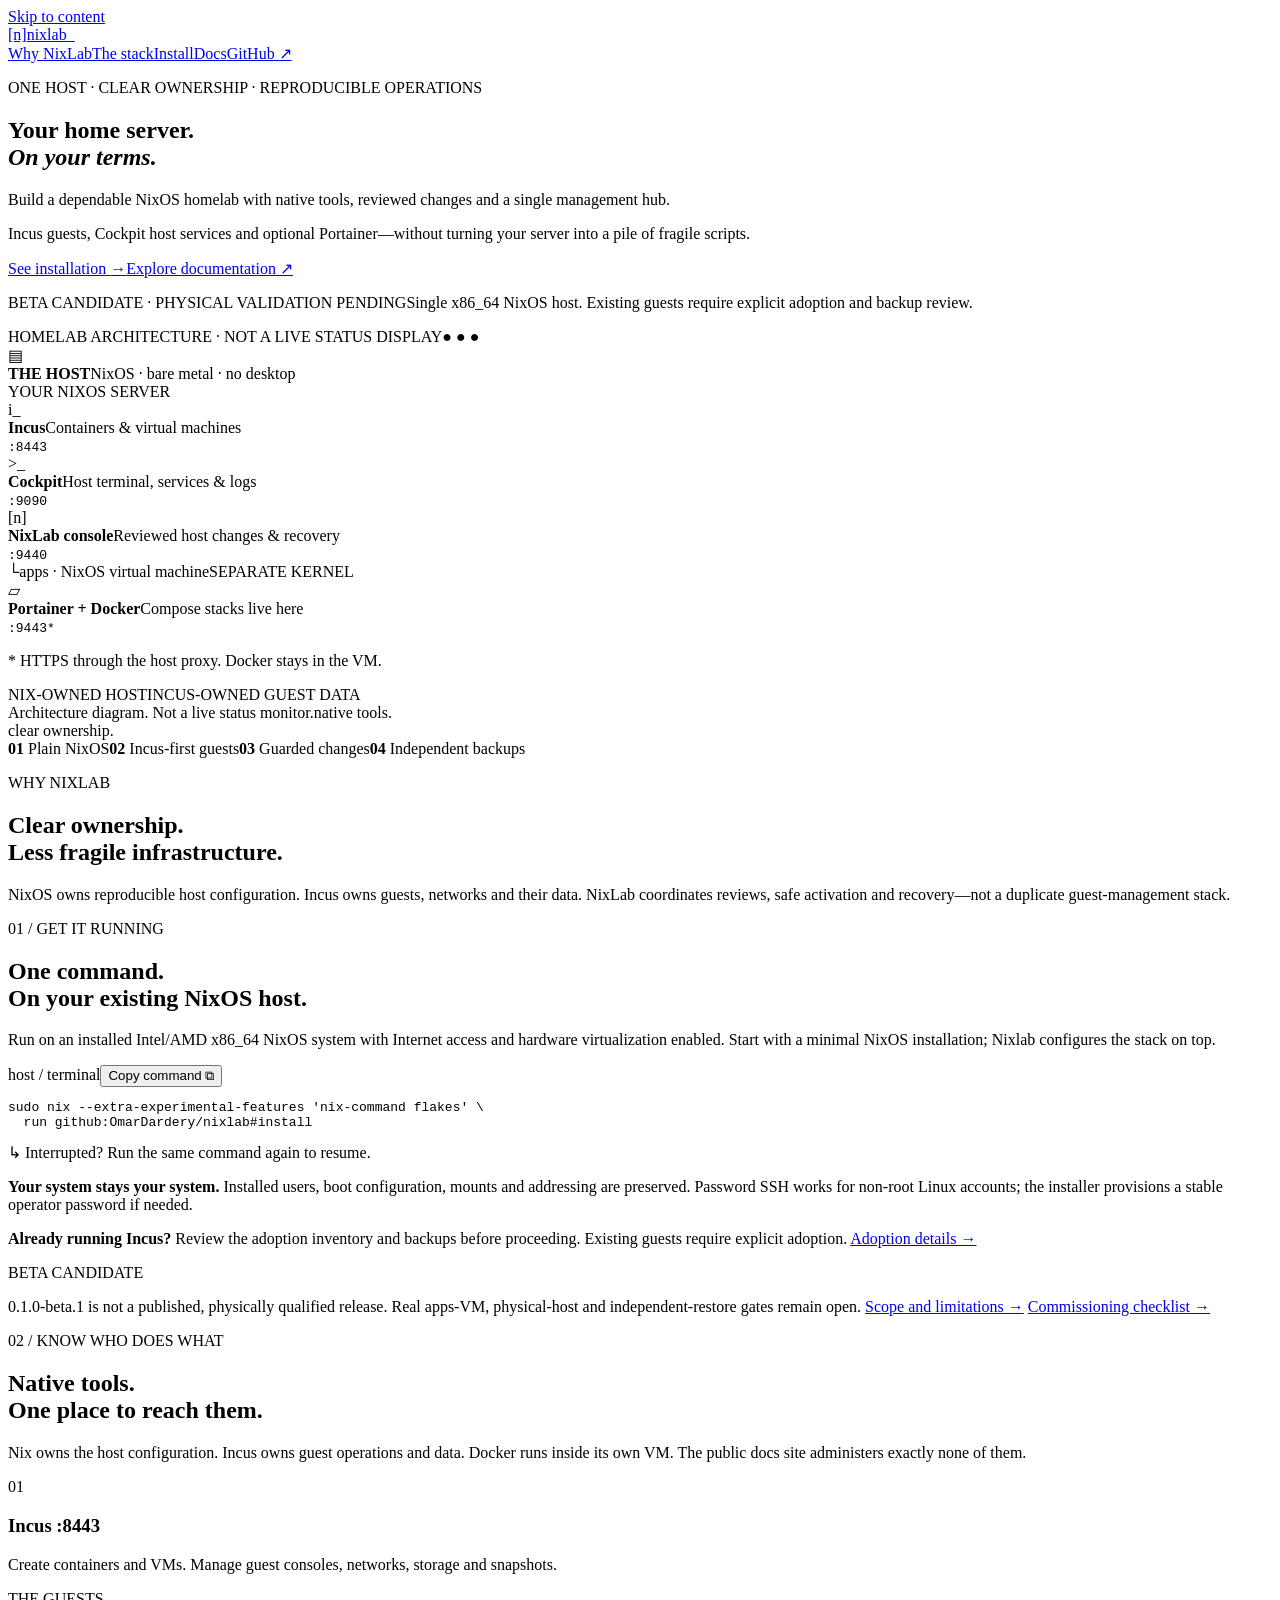
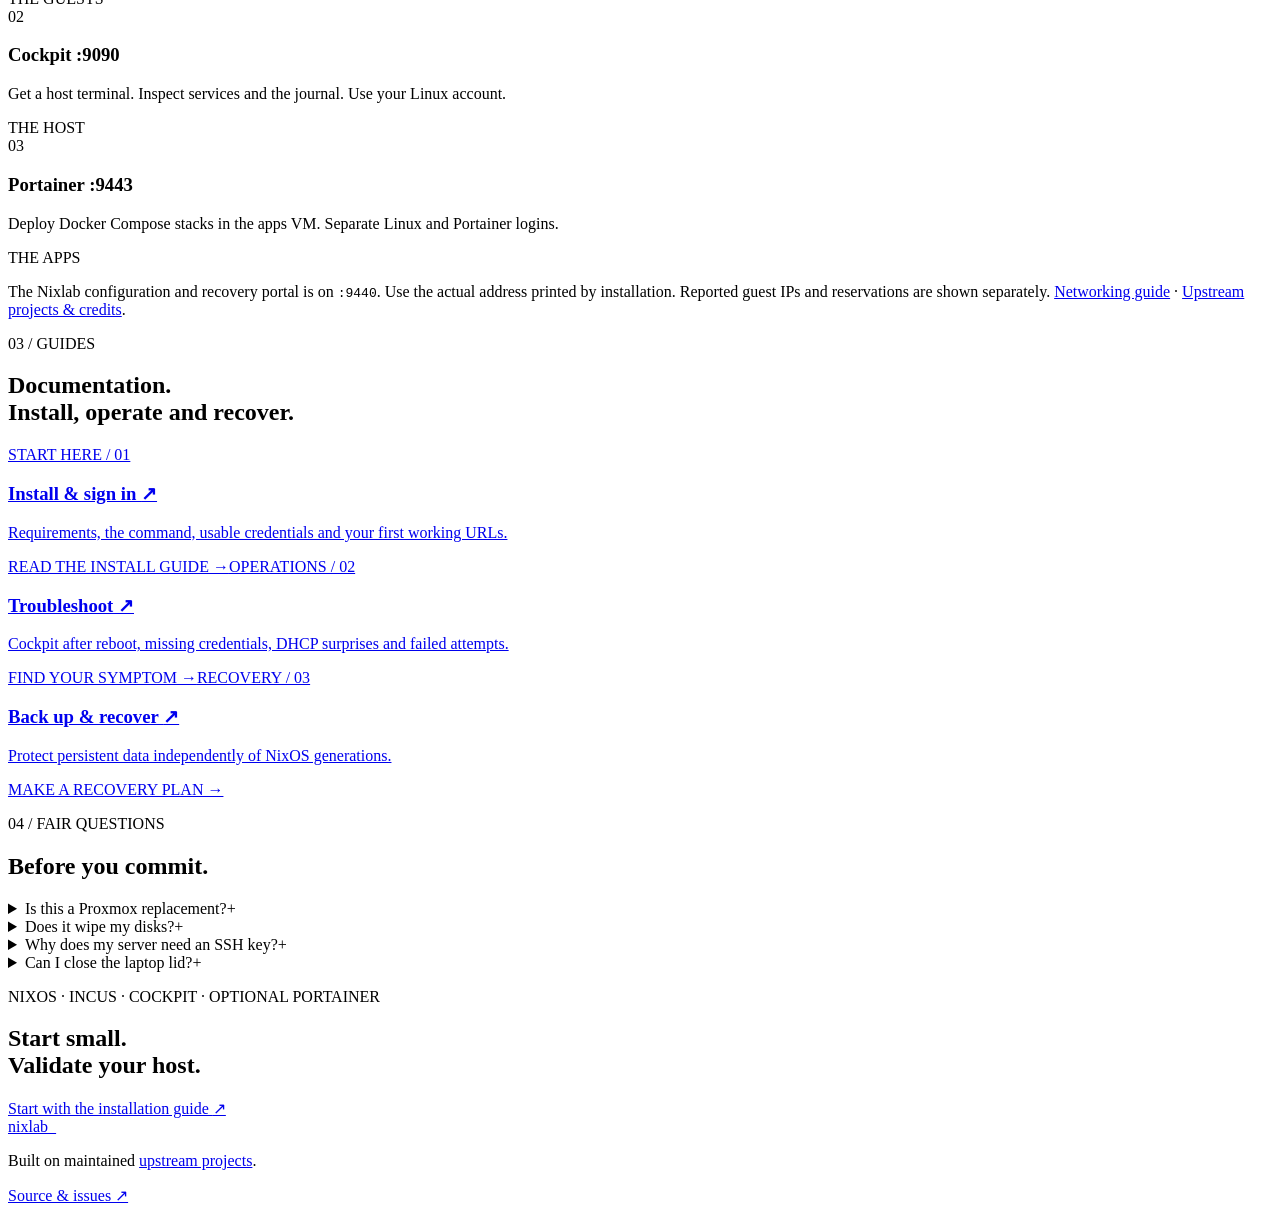
==== commit 1ac787a5: "site: prevent mobile header overflow with compact navigation" ====
--- a/website/index.html
+++ b/website/index.html
@@ -19,7 +19,7 @@
   <a class="skip-link" href="#main">Skip to content</a>
   <header class="site-header"><div class="header-inner">
     <a class="brand" href="@@BASE@@/" aria-label="Nixlab home"><span class="brand-mark" aria-hidden="true">[n]</span>nixlab<span class="brand-cursor" aria-hidden="true">_</span></a>
-    <nav aria-label="Main navigation"><a class="hide-small" href="#why">Why NixLab</a><a class="hide-small" href="#stack">The stack</a><a href="#install">Install</a><a href="@@BASE@@/docs/">Documentation</a><a class="github-link" href="https://github.com/OmarDardery/nixlab">GitHub <span aria-hidden="true">↗</span></a></nav>
+    <nav aria-label="Main navigation"><a class="hide-small" href="#why">Why NixLab</a><a class="hide-small" href="#stack">The stack</a><a class="hide-small" href="#install">Install</a><a href="@@BASE@@/docs/" aria-label="Documentation">Docs</a><a class="github-link" href="https://github.com/OmarDardery/nixlab">GitHub <span aria-hidden="true">↗</span></a></nav>
   </div></header>
   <main id="main">
     <section class="hero section-wrap">
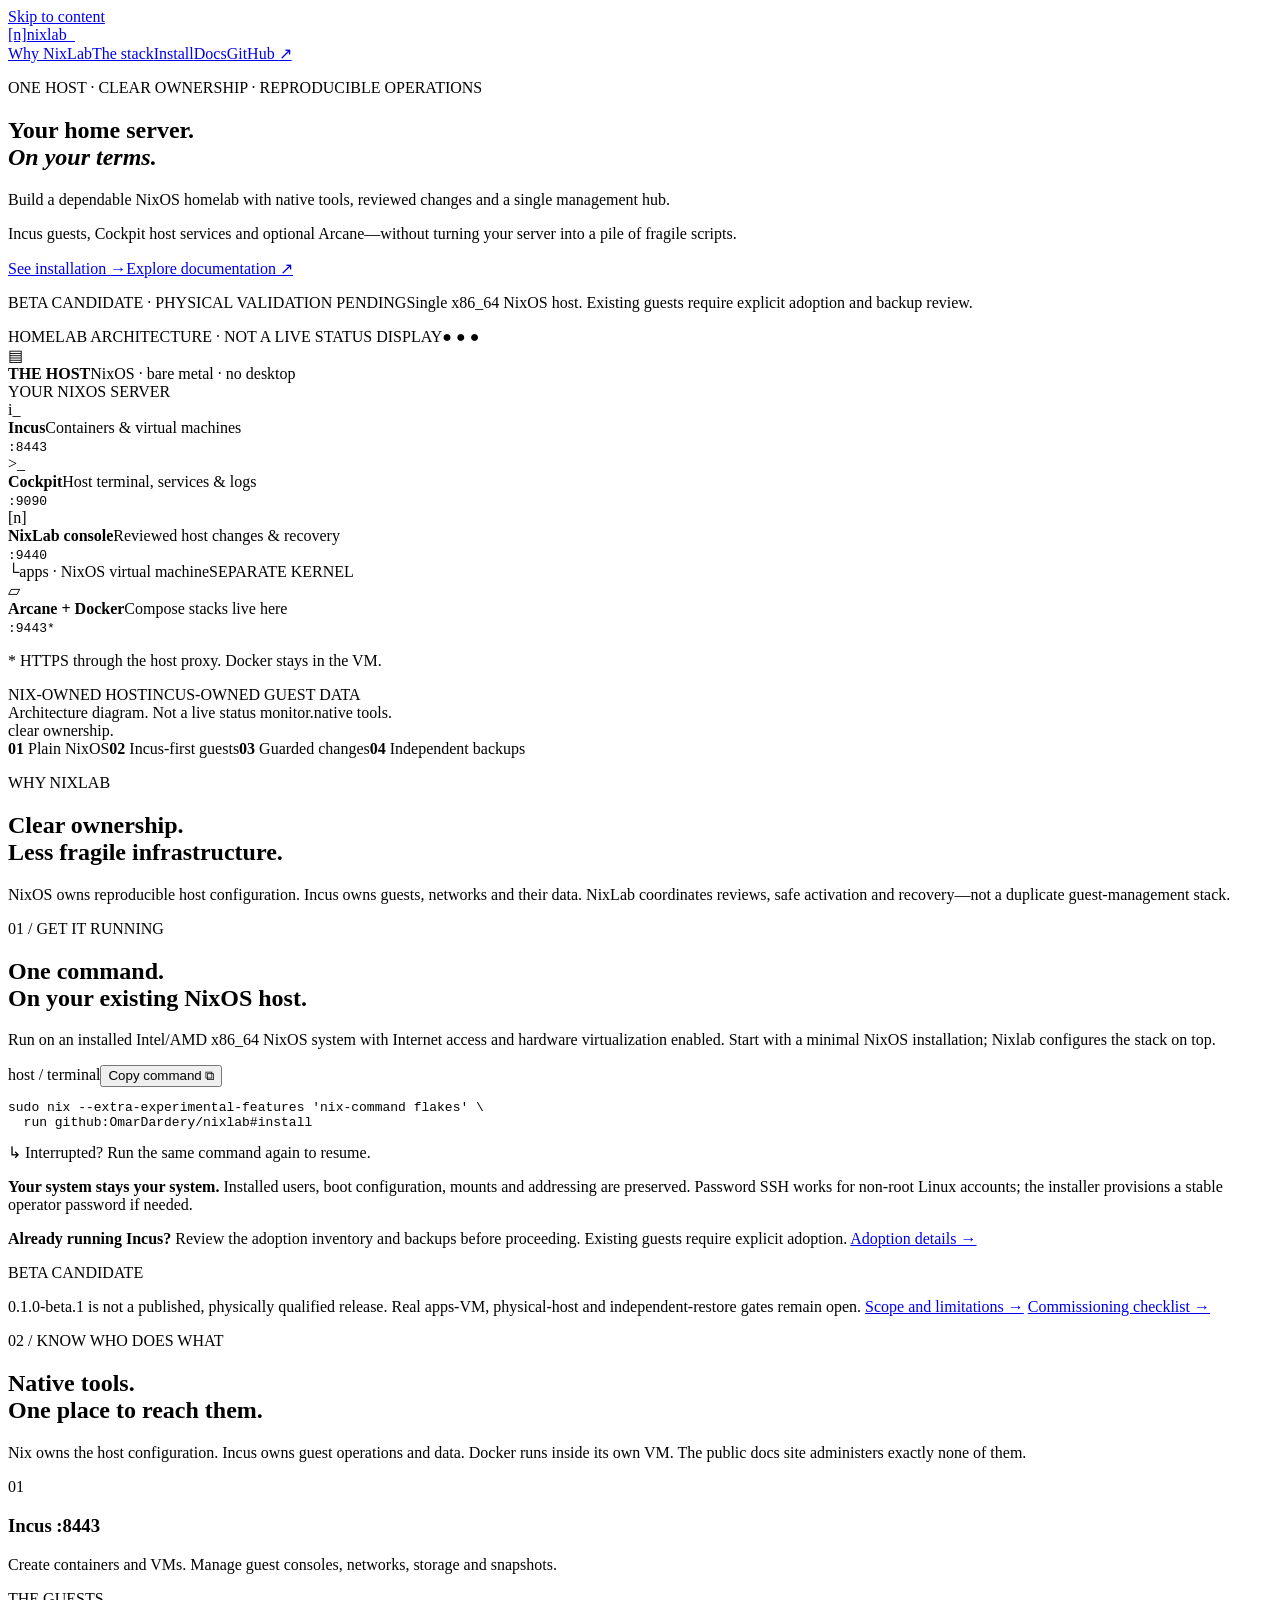
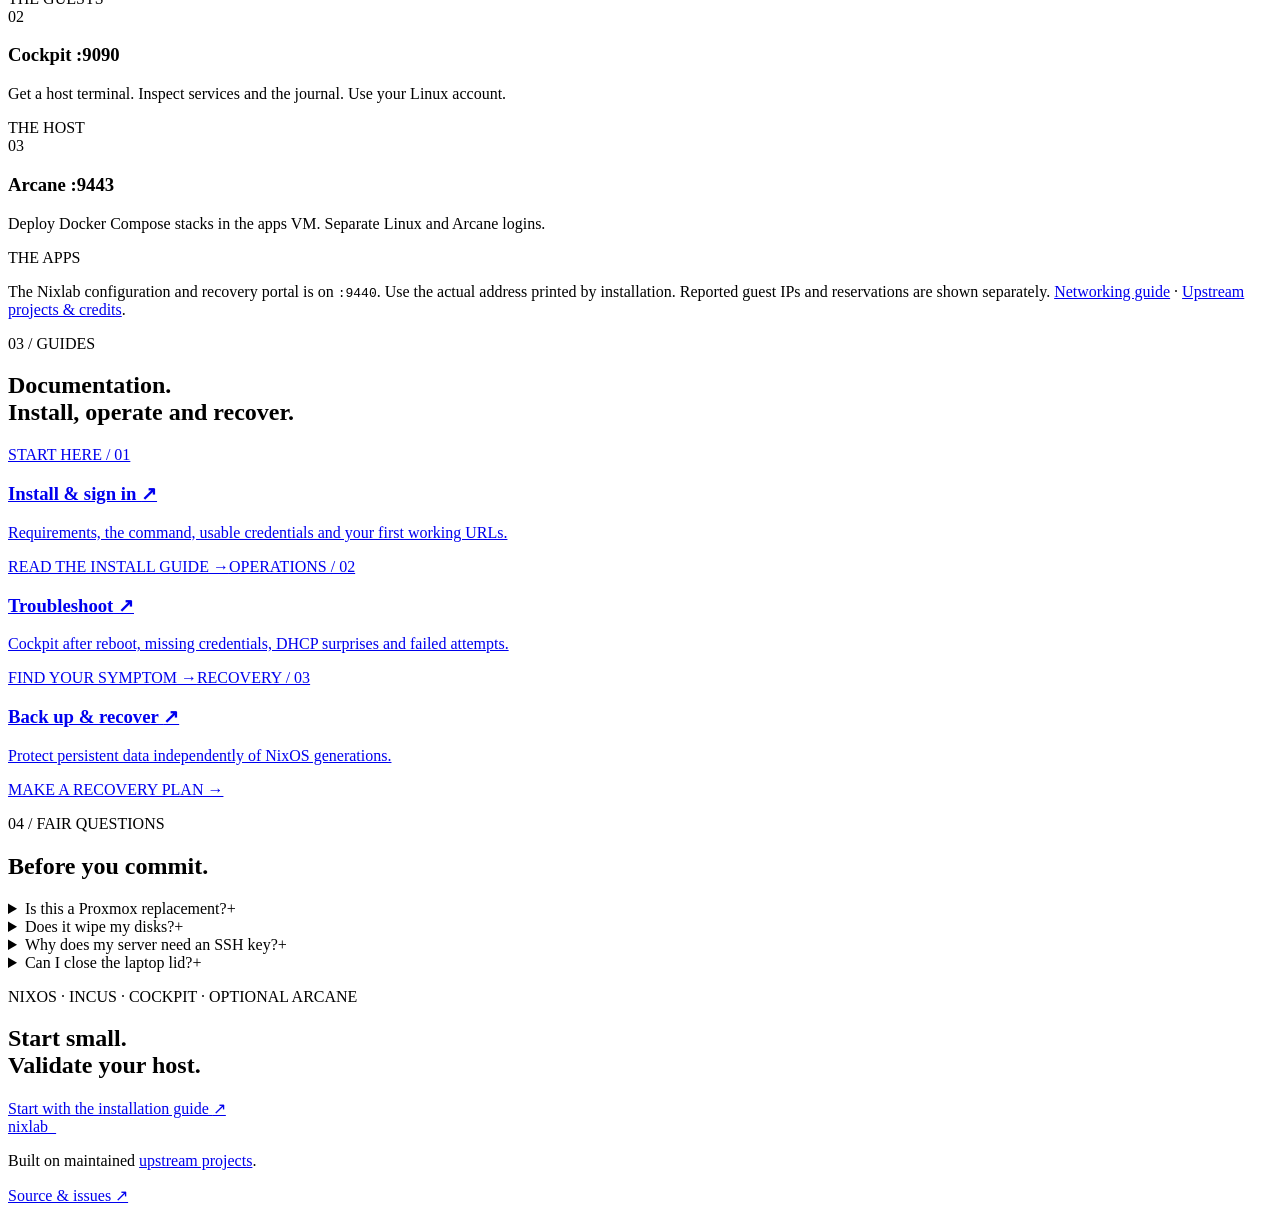
==== commit 8a78977e: "Replace the application dashboard runtime with pinned Arcane and native qualification" ====
--- a/website/index.html
+++ b/website/index.html
@@ -4,9 +4,9 @@
   <meta charset="utf-8">
   <meta name="viewport" content="width=device-width, initial-scale=1">
   <meta name="theme-color" content="#0e1116">
-  <meta name="description" content="Nixlab turns an installed NixOS server into an Incus, Cockpit and Portainer homelab. One command, preserved guests, and actual troubleshooting docs.">
+  <meta name="description" content="Nixlab turns an installed NixOS server into an Incus, Cockpit and Arcane homelab. One command, preserved guests, and actual troubleshooting docs.">
   <meta property="og:title" content="Nixlab — A NixOS hypervisor for homelabs.">
-  <meta property="og:description" content="Incus, Cockpit and Portainer on plain NixOS. Native management tools with reviewed host configuration and recovery guidance.">
+  <meta property="og:description" content="Incus, Cockpit and Arcane on plain NixOS. Native management tools with reviewed host configuration and recovery guidance.">
   <meta property="og:type" content="website">
   <meta property="og:url" content="https://nixlab.dardery.work/">
   <link rel="canonical" href="https://nixlab.dardery.work/">
@@ -27,18 +27,18 @@
         <p class="eyebrow"><span class="square" aria-hidden="true"></span> ONE HOST · CLEAR OWNERSHIP · REPRODUCIBLE OPERATIONS</p>
         <h1>Your home server.<br><em>On your terms.</em></h1>
         <p class="hero-intro">Build a dependable NixOS homelab with native tools, reviewed changes and a single management hub.</p>
-        <p class="hero-detail">Incus guests, Cockpit host services and optional Portainer—without turning your server into a pile of fragile scripts.</p>
+        <p class="hero-detail">Incus guests, Cockpit host services and optional Arcane—without turning your server into a pile of fragile scripts.</p>
         <div class="hero-actions"><a class="button button-primary" href="#install">See installation <span aria-hidden="true">→</span></a><a class="text-link" href="@@BASE@@/docs/">Explore documentation <span aria-hidden="true">↗</span></a></div>
         <p class="hero-footnote"><span class="beta-label">BETA CANDIDATE · PHYSICAL VALIDATION PENDING</span><span class="beta-explainer">Single x86_64 NixOS host. Existing guests require explicit adoption and backup review.</span></p>
       </div>
-      <div class="stack-illustration" aria-label="NixOS host runs Incus and Cockpit, with Docker and Portainer in an apps VM">
+      <div class="stack-illustration" aria-label="NixOS host runs Incus and Cockpit, with Docker and Arcane in an apps VM">
         <div class="map-label"><span>HOMELAB ARCHITECTURE · NOT A LIVE STATUS DISPLAY</span><span aria-hidden="true">● ● ●</span></div>
         <div class="host-box">
           <div class="host-heading"><span class="server-glyph" aria-hidden="true">▤</span><div><strong>THE HOST</strong><span>NixOS · bare metal · no desktop</span></div><span class="small-tag">YOUR NIXOS SERVER</span></div>
           <div class="service-row"><div class="service-symbol" aria-hidden="true">i_</div><div><strong>Incus</strong><span>Containers &amp; virtual machines</span></div><code>:8443</code></div>
           <div class="service-row"><div class="service-symbol" aria-hidden="true">&gt;_</div><div><strong>Cockpit</strong><span>Host terminal, services &amp; logs</span></div><code>:9090</code></div><div class="service-row"><div class="service-symbol" aria-hidden="true">[n]</div><div><strong>NixLab console</strong><span>Reviewed host changes &amp; recovery</span></div><code>:9440</code></div>
           <div class="vm-connector"><span aria-hidden="true">└</span><span>apps · NixOS virtual machine</span><span class="vm-isolation">SEPARATE KERNEL</span></div>
-          <div class="vm-box"><div class="service-row"><div class="service-symbol" aria-hidden="true">▱</div><div><strong>Portainer + Docker</strong><span>Compose stacks live here</span></div><code>:9443*</code></div><p>* HTTPS through the host proxy. Docker stays in the VM.</p></div>
+          <div class="vm-box"><div class="service-row"><div class="service-symbol" aria-hidden="true">▱</div><div><strong>Arcane + Docker</strong><span>Compose stacks live here</span></div><code>:9443*</code></div><p>* HTTPS through the host proxy. Docker stays in the VM.</p></div>
           <div class="host-bottom"><span><span class="small-square" aria-hidden="true"></span> NIX-OWNED HOST</span><span>INCUS-OWNED GUEST DATA</span></div>
         </div>
         <div class="map-caption"><span>Architecture diagram. Not a live status monitor.</span><span class="hand-note">native tools.<br>clear ownership.</span></div>
@@ -61,7 +61,7 @@
       <div class="stack-table">
         <article><span class="row-index">01</span><div><h3>Incus <span>:8443</span></h3><p>Create containers and VMs. Manage guest consoles, networks, storage and snapshots.</p></div><span class="row-role">THE GUESTS</span></article>
         <article><span class="row-index">02</span><div><h3>Cockpit <span>:9090</span></h3><p>Get a host terminal. Inspect services and the journal. Use your Linux account.</p></div><span class="row-role">THE HOST</span></article>
-        <article><span class="row-index">03</span><div><h3>Portainer <span>:9443</span></h3><p>Deploy Docker Compose stacks in the apps VM. Separate Linux and Portainer logins.</p></div><span class="row-role">THE APPS</span></article>
+        <article><span class="row-index">03</span><div><h3>Arcane <span>:9443</span></h3><p>Deploy Docker Compose stacks in the apps VM. Separate Linux and Arcane logins.</p></div><span class="row-role">THE APPS</span></article>
       </div>
       <p class="section-caption">The Nixlab configuration and recovery portal is on <code>:9440</code>. Use the actual address printed by installation. Reported guest IPs and reservations are shown separately. <a href="@@BASE@@/docs/networking/">Networking guide</a> · <a href="@@BASE@@/docs/projects/">Upstream projects &amp; credits</a>.</p>
     </section>
@@ -75,7 +75,7 @@
       <details><summary>Why does my server need an SSH key?<span aria-hidden="true">+</span></summary><p>It does not need one for the default installation. Non-root Linux password login is enabled. Keys are optional client identities for remote administration; generating a server key will not let your laptop log in.</p></details>
       <details><summary>Can I close the laptop lid?<span aria-hidden="true">+</span></summary><p>The installer enables lid-closed operation, and the host configuration disables suspend and hibernation. Check cooling, power and battery behavior on your actual hardware. </p></details>
     </div></section>
-    <section class="last-call section-wrap"><p class="eyebrow">NIXOS · INCUS · COCKPIT · OPTIONAL PORTAINER</p><h2>Start small.<br><span>Validate your host.</span></h2><a class="button button-primary" href="@@BASE@@/docs/plain-nixos/">Start with the installation guide <span aria-hidden="true">↗</span></a></section>
+    <section class="last-call section-wrap"><p class="eyebrow">NIXOS · INCUS · COCKPIT · OPTIONAL ARCANE</p><h2>Start small.<br><span>Validate your host.</span></h2><a class="button button-primary" href="@@BASE@@/docs/plain-nixos/">Start with the installation guide <span aria-hidden="true">↗</span></a></section>
   </main>
   <footer class="site-footer section-wrap"><a class="brand" href="@@BASE@@/">nixlab<span class="brand-cursor" aria-hidden="true">_</span></a><p>Built on maintained <a href="@@BASE@@/docs/projects/">upstream projects</a>.</p><a href="https://github.com/OmarDardery/nixlab">Source &amp; issues ↗</a></footer>
   <p class="sr-only" id="announcer" role="status" aria-live="polite"></p>
